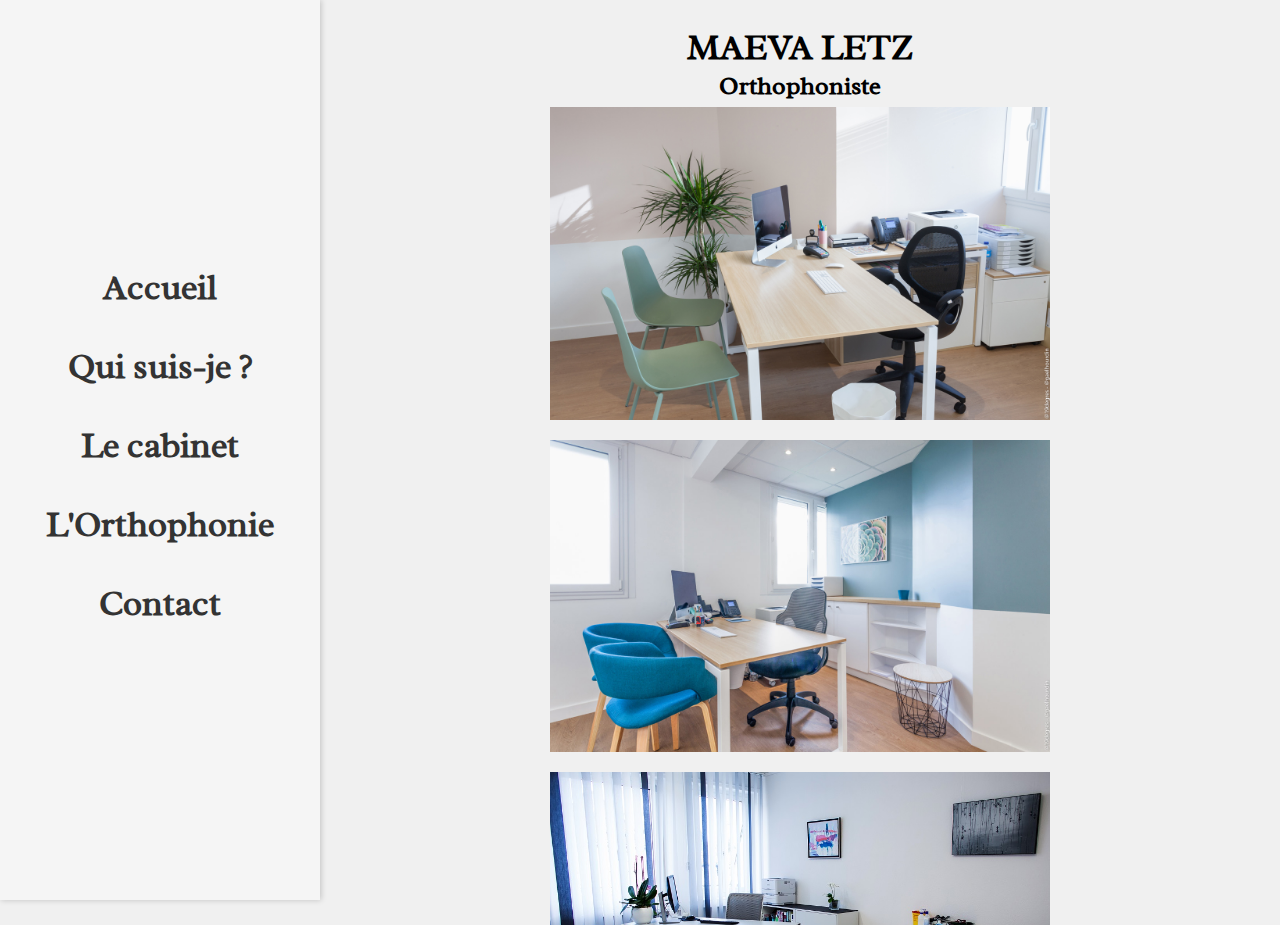
==== cabinet.html @ ba8a10b5 "orthophonisteobernai" ====
<!DOCTYPE html>
<html>
    <head>
        <meta charset="UTF-8" />
        <meta name="viewport" content="width=device-width, initial-scale=1">
        <link rel="stylesheet" href="CSS/pages.css" />
        <link rel="stylesheet" href="CSS/responsive.css"/>
        <link rel="icon" type="image/png" sizes="32x32" href="img/ML.png">


    
    
        <title>Maeva Letz - Le cabinet</title>
    </head>
    <body>
        <div class="hamburger-menu">
            <input id="menu__toggle" type="checkbox" />
            <label class="menu__btn" for="menu__toggle">
              <span></span>
            </label>
        
            <div id="menu">
                <ul class="menu__box">
                    <li><a class="menu__item" href="index.html">Accueil</a></li>
                    <li><a class="menu__item" href="quisuisje.html">Qui suis-je ?</a></li>
                    <li><a class="menu__item" href="cabinet.html">Le cabinet</a></li>
                    <li><a class="menu__item" href="orthophonie.html">L'Orthophonie</a></li>
                    <li><a class="menu__item" href="contact.html">Contact</a></li>
                </ul>
            </div>
        </div>
        
        <div id="maeva-letz-haut">
            <div>
                <h1>MAEVA LETZ</h1>
                <h2>Orthophoniste</h2>
            </div>
            <img src="img/cabinet_un.jpg" alt="Maeva la marmotte">
            <img src="img/cabinet_deux.jpg" alt="Maeva la marmotte">
            <img src="img/cabinet_trois.jpg" alt="Maeva la marmotte">
---- CSS/pages.css ----
@font-face {
    font-family: 'Radley';
    src: url('../fonts/Radley-Regular.woff') format('woff');
    font-weight: normal;
    font-style: normal;
    font-display: swap;
}


html {
    height: 100%;
    width: 100%;
    margin: 0;
}

body {
    background-color: #F0F0F0;
    margin: 0;
    height: 100%;
    width: 100%;
    overflow: hidden;
}

.hamburger-menu {
    width: 100%;
    display: contents;
}
#menu__toggle {
    opacity: 0;
  }
  
  #menu__toggle:checked ~ .menu__btn > span {
    transform: rotate(45deg);
  }
  #menu__toggle:checked ~ .menu__btn > span::before {
    top: 0;
    transform: rotate(0);
  }
  #menu__toggle:checked ~ .menu__btn > span::after {
    top: 0;
    transform: rotate(90deg);
  }
  #menu__toggle:checked ~ .menu__box {
    visibility: visible;
    left: 0;
  }
  
  .menu__btn {
    display: none;
    position: fixed;
    top: 20px;
    left: 20px;
  
    width: 26px;
    height: 26px;
  
    cursor: pointer;
    z-index: 1;
  }
  
  .menu__btn > span,
  .menu__btn > span::before,
  .menu__btn > span::after {
    display: block;
    position: absolute;
  
    width: 100%;
    height: 2px;
  
    background-color: #616161;
  
    transition-duration: .25s;
  }
  .menu__btn > span::before {
    content: '';
    top: -8px;
  }
  .menu__btn > span::after {
    content: '';
    top: 8px;
  }

#menu {
    width: 25%;
    height: 100%;
    float: left;
}
.menu__box {
    background-color: #F5F5F5;
    box-shadow: 1px 0px 6px rgba(0, 0, 0, .2);
    margin: 0;
    height: 100%;
    display: flex;
	flex-direction: column;
	flex-wrap: wrap;
	justify-content: center;
	align-items: center;
	align-content: center;
  }
  
  .menu__item {
    display: block;
    padding: 12px 24px;
    color: #333;
    font-family: 'Radley', sans-serif;
    font-size: 35px;
    font-weight: 600;
  }

  .menu__item:hover {
    color: #A9A9A9;
  }

ul {
    padding: 0;
} 

li {
    text-align: center;
    margin-bottom: 10px;
    list-style-type: none;
}

a {
    text-decoration: none;
}

h1 {
    font-family: 'Radley';
    font-size: 65px;
    margin: 0;
}

h2 {
    font-family: 'Radley';
    font-size: 45px;
    margin: 0;
}


#maeva-letz-haut {
    margin-top: 5px;
    height: 100%;
    width: 75%;
    float: right;
    display: flex;
	flex-direction: column;
	flex-wrap: nowrap;
	justify-content: flex-start;
	align-items: center;
	align-content: stretch;
    opacity: 1;
	animation-name: fadeInOpacity;
	animation-iteration-count: 1;
	animation-timing-function: ease-in;
	animation-duration: 1.5s;
    overflow: scroll;
}

@keyframes fadeInOpacity {
	0% {
		opacity: 0;
	}
	100% {
		opacity: 1;
	}
}

#maeva-letz-haut h1 {
    font-size: 35px;
    text-align: center;
}

#maeva-letz-haut h2 {
    font-size: 25px;
    text-align: center;
    padding-bottom: 5px;
}


p {
    color: black;
    margin: 20px 25px 0px 25px;
    font-family: 'Radley';

}

img {
    width: 500px;
    padding-bottom: 20px;
}

input[id^="spoiler"]{
    display: none;
   }
   input[id^="spoiler"] + label {
     display: block;
     width: 95%;
    padding: 5px 20px;
     background: #D9D5D4;
     color: black;
     font-size: 24px;
     border-radius: 8px;
     cursor: pointer;
     transition: all .6s;
     font-family: 'Radley';
     margin: 0 auto;
}
   input[id^="spoiler"]:checked + label {
     color: black;
     background: #C7C5C3;
   }
   input[id^="spoiler"] ~ .spoiler {
     width: 90%;
     height: 0;
     overflow: hidden;
     opacity: 0;
     padding: 10px; 
     background: #eee;
     border: 1px solid #ccc;
     border-radius: 8px;
     transition: all .6s;
     margin: 10px auto;
   }
   input[id^="spoiler"]:checked + label + .spoiler{
     height: auto;
     opacity: 1;
     padding: 10px;
   }
   
#question {
    margin: 20px 25px 10px 25px;
}

.slideshow-container {
  max-width: 1000px;
  position: relative;
  margin: auto;
}

/* Next & previous buttons */
.prev, .next {
  cursor: pointer;
  position: absolute;
  top: 50%;
  width: auto;
  padding: 16px;
  margin-top: -22px;
  color: white;
  font-weight: bold;
  font-size: 18px;
  transition: 0.6s ease;
  border-radius: 0 3px 3px 0;
  user-select: none;
}

/* Position the "next button" to the right */
.next {
  right: 0;
  border-radius: 3px 0 0 3px;
}

/* On hover, add a black background color with a little bit see-through */
.prev:hover, .next:hover {
  background-color: rgba(0,0,0,0.8);
}

/* Caption text */
.text {
  color: #f2f2f2;
  font-size: 15px;
  padding: 8px 12px;
  position: absolute;
  bottom: 8px;
  width: 100%;
  text-align: center;
}

/* Number text (1/3 etc) */
.numbertext {
  color: #f2f2f2;
  font-size: 12px;
  padding: 8px 12px;
  position: absolute;
  top: 0;
}

/* The dots/bullets/indicators */
.dot {
  cursor: pointer;
  height: 15px;
  width: 15px;
  margin: 0 2px;
  background-color: #bbb;
  border-radius: 50%;
  display: inline-block;
  transition: background-color 0.6s ease;
}

.active, .dot:hover {
  background-color: #717171;
}

/* Fading animation */
.fade {
  -webkit-animation-name: fade;
  -webkit-animation-duration: 1.5s;
  animation-name: fade;
  animation-duration: 1.5s;
}

@-webkit-keyframes fade {
  from {opacity: .4} 
  to {opacity: 1}
}

@keyframes fade {
  from {opacity: .4} 
  to {opacity: 1}
}
---- CSS/responsive.css ----
@media screen and (max-width: 1200px)
{
    #menu {
        width: 40%;
    }

    .menu__item {
        font-size: 25px;
    }

    #maeva-letz , #maeva-letz-haut {
        width: 60%;
    }
}

@media screen and (max-width: 425px)
{

    .menu__btn {
        display: flex;
        align-items: center;
    }
      
    #menu__toggle:checked ~ .menu__btn > span {
        transform: rotate(45deg);
    }
    
    #menu__toggle:checked ~ .menu__btn > span::before {
        top: 0;
        transform: rotate(0);
    }
    
    #menu__toggle:checked ~ .menu__btn > span::after {
        top: 0;
        transform: rotate(90deg);
    }
    
    #menu__toggle:checked ~ #menu {
        visibility: visible;
        left: 0;
    }

    #menu {
        position: fixed;
        visibility: hidden;
        top: 0;
        left: -100%;
        width: 100%;
        transition-duration: .25s;
    }

    #maeva-letz {
        width: 100%;
    }

    #maeva-letz-haut {
        width: 100%;
    }

    h1 {
        font-size: 48px;
    }

    h2 {
        font-size: 40px;
    }
}

@media screen and (max-width: 320px)
{
    h1 {
        font-size: 35px;
    }  
    
    h2 {
        font-size: 30px;
    }  
}

@media screen and (max-width: 2560px) 
{
    p {
        font-size: 25px;
    }

    img {
        width: 1000px;
    }

    input[id^="spoiler"]:checked + label + .spoiler {
        font-size: 25px;
    }

    input[id^="spoiler"] + label {
        font-size: 35px;
    }
}

@media screen and (max-width: 1440px) 
{
    p {
        font-size: 17px;
    }

    img {
        width: 550px;
    }

    input[id^="spoiler"]:checked + label + .spoiler {
        font-size: 18px;
    }

    input[id^="spoiler"] + label {
        font-size: 18px;
    }
}


@media screen and (max-width: 1920px) 
{
    p {
        font-size: 18px;
    }

    img {
        width: 500px;
    }

    input[id^="spoiler"]:checked + label + .spoiler {
        font-size: 22px;
    }

    input[id^="spoiler"] + label {
        font-size: 20px;
    }
}

@media screen and (max-width: 768px) 
{

    img {
        width: 390px;
    }
}

@media screen and (max-width: 375px) 
{

    img {
        width: 345px;
    }
}

@media screen and (max-width: 320px) 
{

    img {
        width: 290px;
    }
}

@media screen and (max-width: 425px)
{
    .menu__btn {
        left: 7px;
    
    }
}
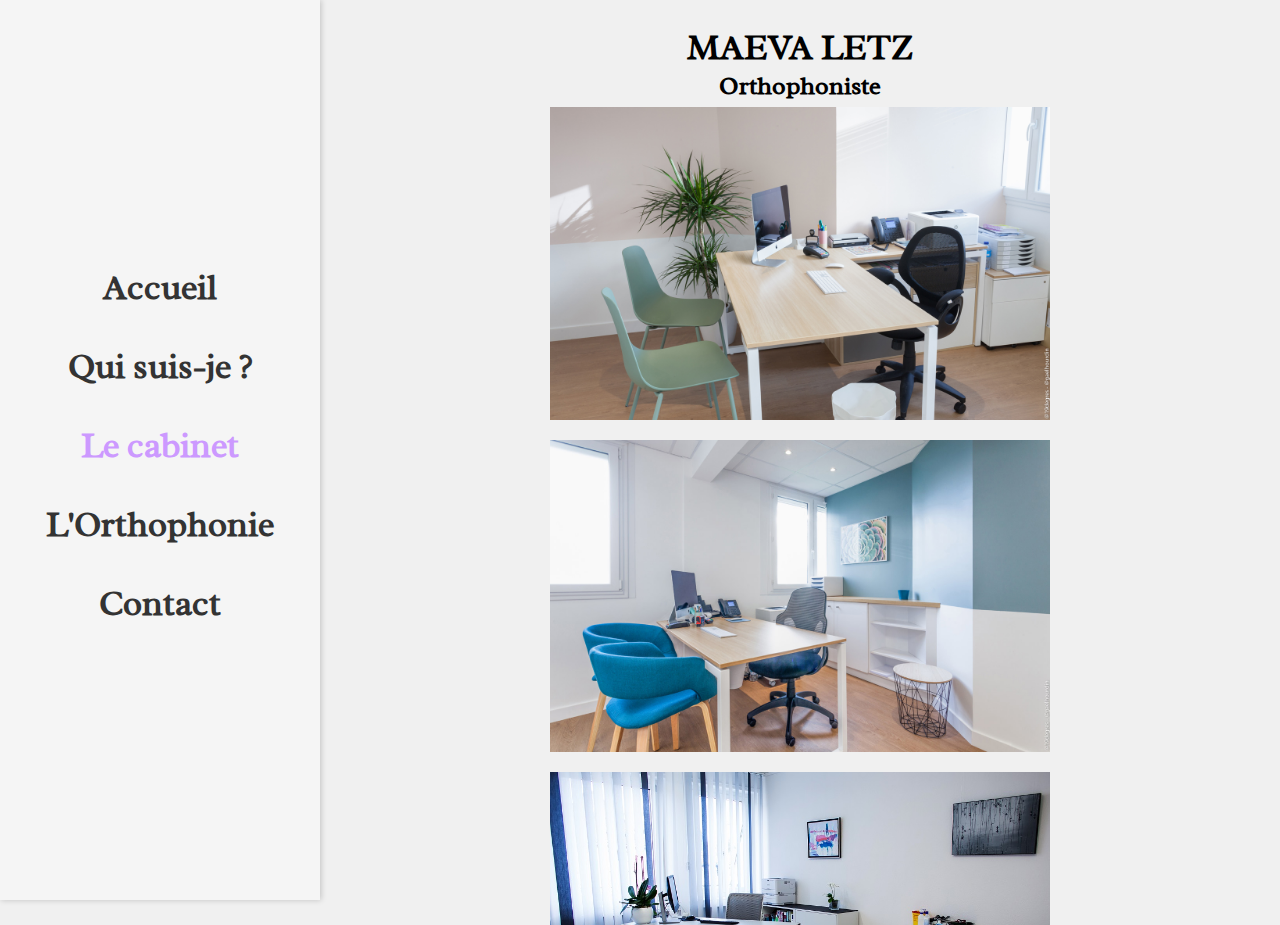
==== commit eaaf54ff: "ajout de couleurs + modif responsive" ====
--- a/cabinet.html
+++ b/cabinet.html
@@ -1,5 +1,5 @@
 <!DOCTYPE html>
-<html>
+<html lang="fr">
     <head>
         <meta charset="UTF-8" />
         <meta name="viewport" content="width=device-width, initial-scale=1">
@@ -23,7 +23,7 @@
                 <ul class="menu__box">
                     <li><a class="menu__item" href="index.html">Accueil</a></li>
                     <li><a class="menu__item" href="quisuisje.html">Qui suis-je ?</a></li>
-                    <li><a class="menu__item" href="cabinet.html">Le cabinet</a></li>
+                    <li><a class="menu__item" href="cabinet.html" id="ici">Le cabinet</a></li>
                     <li><a class="menu__item" href="orthophonie.html">L'Orthophonie</a></li>
                     <li><a class="menu__item" href="contact.html">Contact</a></li>
                 </ul>
--- a/CSS/pages.css
+++ b/CSS/pages.css
@@ -108,7 +108,7 @@
   }
 
   .menu__item:hover {
-    color: #A9A9A9;
+    color: #cc99ff;
   }
 
 ul {
@@ -318,3 +318,7 @@
   from {opacity: .4} 
   to {opacity: 1}
 }
+
+#ici {
+  color: #cc99ff;
+}--- a/CSS/responsive.css
+++ b/CSS/responsive.css
@@ -141,6 +141,19 @@
     img {
         width: 390px;
     }
+
+    input[id^="spoiler"] + label {
+        width: 80%;
+    }
+
+    input[id^="spoiler"]:checked + label + .spoiler {
+        font-size: 16px;
+    }
+
+    .gm-style .place-card-large {
+        padding: 9px 73px 9px 11px;
+        margin-left: 150px;
+    }
 }
 
 @media screen and (max-width: 375px) 
@@ -149,13 +162,43 @@
     img {
         width: 345px;
     }
+
+    input[id^="spoiler"] + label {
+        width: 80%;
+    }
+
+    input[id^="spoiler"]:checked + label + .spoiler {
+        font-size: 16px;
+    }
+
+    .gm-style .place-card-large {
+        padding: 9px 73px 9px 11px;
+        margin-left: 150px;
+    }
 }
 
 @media screen and (max-width: 320px) 
 {
 
+    body {
+        overflow:scroll;
+    }
+
     img {
         width: 290px;
+    }
+
+    .gm-style .place-card-large {
+        margin-left: 150px;
+        padding: 9px 73px 9px 11px;
+    }
+
+    input[id^="spoiler"] + label {
+        width: 80%;
+    }
+
+    input[id^="spoiler"]:checked + label + .spoiler {
+        font-size: 16px;
     }
 }
 
@@ -165,4 +208,16 @@
         left: 7px;
     
     }
+
+    input[id^="spoiler"] + label {
+        width: 80%;
+    }
+
+    input[id^="spoiler"]:checked + label + .spoiler {
+        font-size: 16px;
+    }
+    .gm-style .place-card-large {
+        margin-left: 150px;
+        padding: 9px 73px 9px 11px;
+    }
 }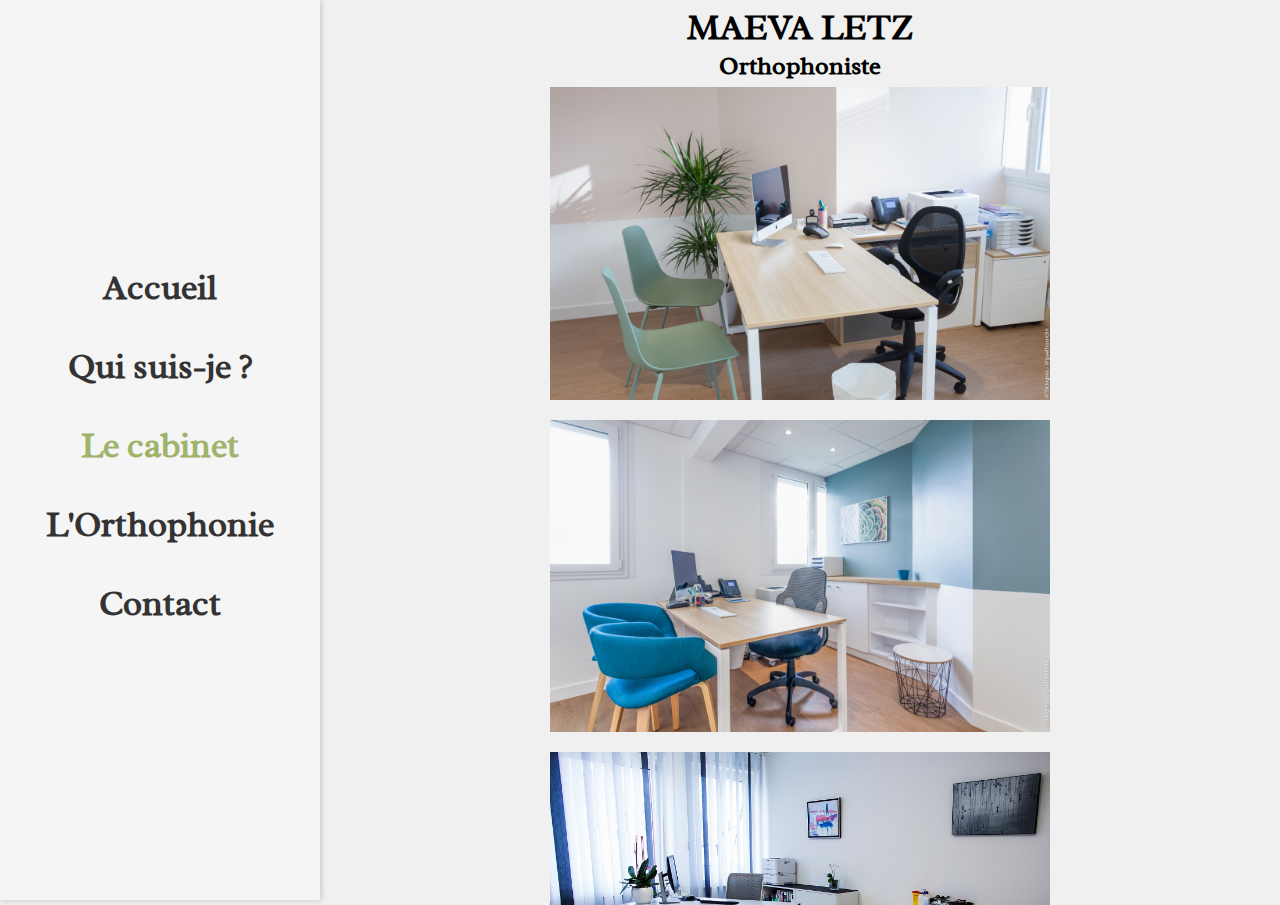
==== commit d89851a2: "ajout d'un meta (description google)" ====
--- a/cabinet.html
+++ b/cabinet.html
@@ -2,6 +2,7 @@
 <html lang="fr">
     <head>
         <meta charset="UTF-8" />
+        <meta name="description" content="Maeva Letz est une orthophoniste basée à Obernai, en Alsace." />
         <meta name="viewport" content="width=device-width, initial-scale=1">
         <link rel="stylesheet" href="CSS/pages.css" />
         <link rel="stylesheet" href="CSS/responsive.css"/>
--- a/CSS/pages.css
+++ b/CSS/pages.css
@@ -22,11 +22,13 @@
 }
 
 .hamburger-menu {
-    width: 100%;
-    display: contents;
+    width: 25%;
+    height: 100%;
+    position: absolute;
 }
 #menu__toggle {
     opacity: 0;
+    display: none;
   }
   
   #menu__toggle:checked ~ .menu__btn > span {
@@ -81,7 +83,7 @@
   }
 
 #menu {
-    width: 25%;
+    width: 100%;
     height: 100%;
     float: left;
 }
@@ -108,7 +110,7 @@
   }
 
   .menu__item:hover {
-    color: #cc99ff;
+    color: #A0B36B;
   }
 
 ul {
@@ -207,8 +209,8 @@
      margin: 0 auto;
 }
    input[id^="spoiler"]:checked + label {
-     color: black;
-     background: #C7C5C3;
+     color: white;
+     background: #A0B36B;
    }
    input[id^="spoiler"] ~ .spoiler {
      width: 90%;
@@ -320,5 +322,6 @@
 }
 
 #ici {
-  color: #cc99ff;
-}+  color: #A0B36B;
+}
+
--- a/CSS/responsive.css
+++ b/CSS/responsive.css
@@ -1,7 +1,7 @@
 @media screen and (max-width: 1200px)
 {
     #menu {
-        width: 40%;
+        width: 60%;
     }
 
     .menu__item {
@@ -113,7 +113,13 @@
     input[id^="spoiler"] + label {
         font-size: 18px;
     }
-}
+
+    iframe {
+        width: 500px;
+    }
+}
+    
+
 
 
 @media screen and (max-width: 1920px) 
@@ -154,6 +160,13 @@
         padding: 9px 73px 9px 11px;
         margin-left: 150px;
     }
+
+    .hamburger-menu {
+        width: 60%;
+        height: 100%;
+        position: absolute;
+    }
+
 }
 
 @media screen and (max-width: 375px) 
@@ -174,6 +187,15 @@
     .gm-style .place-card-large {
         padding: 9px 73px 9px 11px;
         margin-left: 150px;
+    }
+
+    .menu__btn {
+        left: 10px;
+        top: 10px;
+    
+    }
+    iframe {
+        width: 390px;
     }
 }
 
@@ -200,24 +222,47 @@
     input[id^="spoiler"]:checked + label + .spoiler {
         font-size: 16px;
     }
+
+    .menu__btn {
+        left: 10px;
+        top: 10px;
+    
+    }
+    iframe {
+        width: 330px;
+    }
 }
 
 @media screen and (max-width: 425px)
 {
     .menu__btn {
-        left: 7px;
-    
-    }
-
-    input[id^="spoiler"] + label {
-        width: 80%;
-    }
-
-    input[id^="spoiler"]:checked + label + .spoiler {
-        font-size: 16px;
-    }
-    .gm-style .place-card-large {
-        margin-left: 150px;
-        padding: 9px 73px 9px 11px;
+        left: 10px;
+        top: 10px;
+    
+    }
+
+    input[id^="spoiler"] + label {
+        width: 80%;
+    }
+
+    input[id^="spoiler"]:checked + label + .spoiler {
+        font-size: 16px;
+    }
+    .gm-style .place-card-large {
+        margin-left: 150px;
+        padding: 9px 73px 9px 11px;
+    }
+
+    iframe {
+        width: 400px;
+    }
+}
+
+@media screen and (max-width: 1024px) 
+{
+    .hamburger-menu {
+        width: 60%;
+        height: 100%;
+        position: absolute;
     }
 }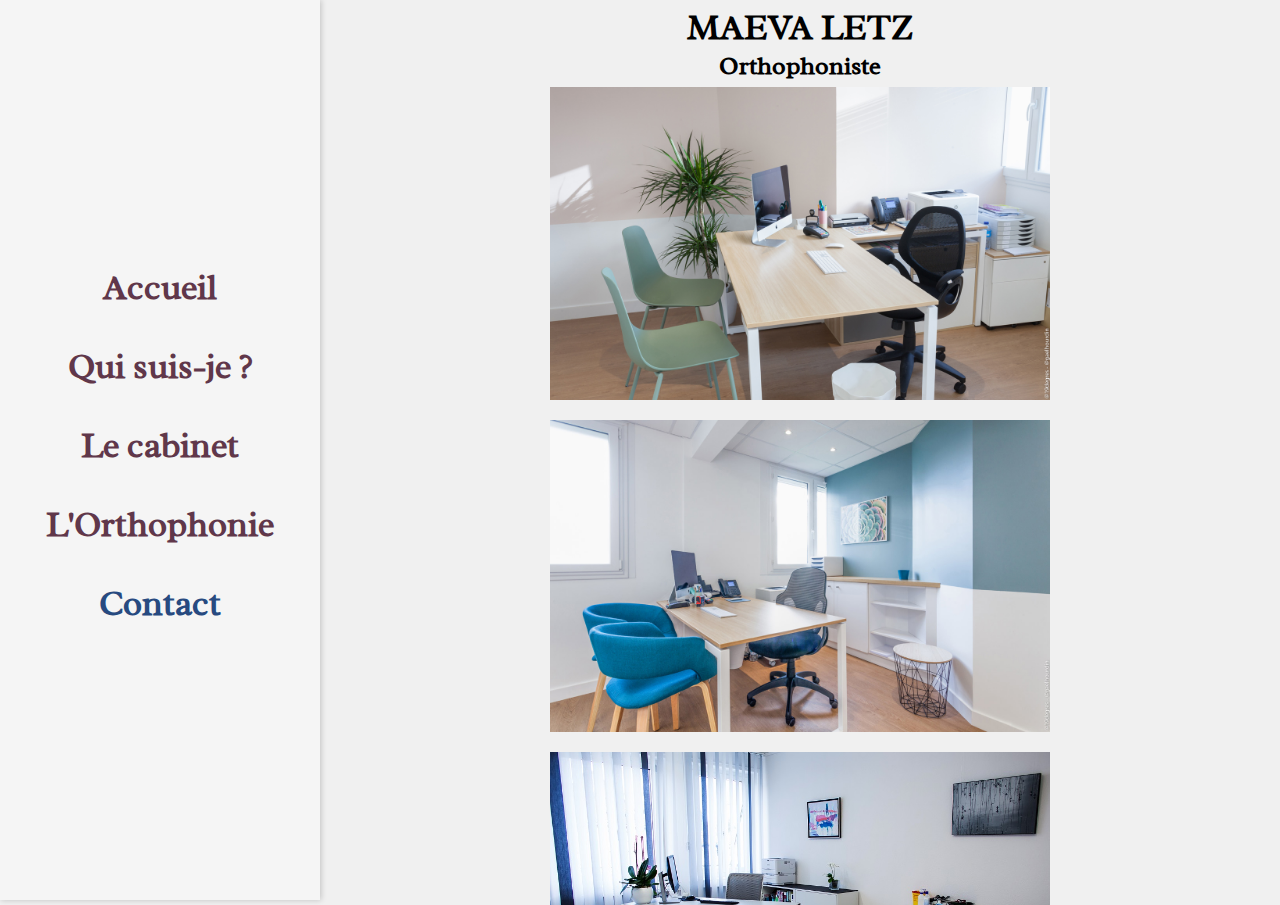
==== commit 1b1614d1: "modifications selon maeva" ====
--- a/cabinet.html
+++ b/cabinet.html
@@ -24,9 +24,9 @@
                 <ul class="menu__box">
                     <li><a class="menu__item" href="index.html">Accueil</a></li>
                     <li><a class="menu__item" href="quisuisje.html">Qui suis-je ?</a></li>
-                    <li><a class="menu__item" href="cabinet.html" id="ici">Le cabinet</a></li>
+                    <li><a class="menu__item" href="cabinet.html">Le cabinet</a></li>
                     <li><a class="menu__item" href="orthophonie.html">L'Orthophonie</a></li>
-                    <li><a class="menu__item" href="contact.html">Contact</a></li>
+                    <li><a class="menu__item" href="contact.html" id="contact">Contact</a></li>
                 </ul>
             </div>
         </div>
--- a/CSS/pages.css
+++ b/CSS/pages.css
@@ -103,15 +103,12 @@
   .menu__item {
     display: block;
     padding: 12px 24px;
-    color: #333;
+    color: #60374A;
     font-family: 'Radley', sans-serif;
     font-size: 35px;
     font-weight: 600;
   }
 
-  .menu__item:hover {
-    color: #A0B36B;
-  }
 
 ul {
     padding: 0;
@@ -210,7 +207,7 @@
 }
    input[id^="spoiler"]:checked + label {
      color: white;
-     background: #A0B36B;
+     background: #274A80;
    }
    input[id^="spoiler"] ~ .spoiler {
      width: 90%;
@@ -321,7 +318,11 @@
   to {opacity: 1}
 }
 
-#ici {
-  color: #A0B36B;
-}
-
+.couleur {
+  color: #7C5F64;
+}
+
+
+#contact {
+  color: #274A80;
+}--- a/CSS/responsive.css
+++ b/CSS/responsive.css
@@ -133,7 +133,8 @@
     }
 
     input[id^="spoiler"]:checked + label + .spoiler {
-        font-size: 22px;
+        font-size: 20px;
+        font-family: 'Radley';
     }
 
     input[id^="spoiler"] + label {
@@ -258,11 +259,19 @@
     }
 }
 
-@media screen and (max-width: 1024px) 
-{
-    .hamburger-menu {
-        width: 60%;
-        height: 100%;
-        position: absolute;
-    }
-}+@media screen and (max-width: 1199px) 
+{
+    #menu {
+        width: 60%;
+    }
+
+    .menu__item {
+        font-size: 25px;
+    }
+
+    #maeva-letz , #maeva-letz-haut {
+        width: 60%;
+    }
+}
+
+
